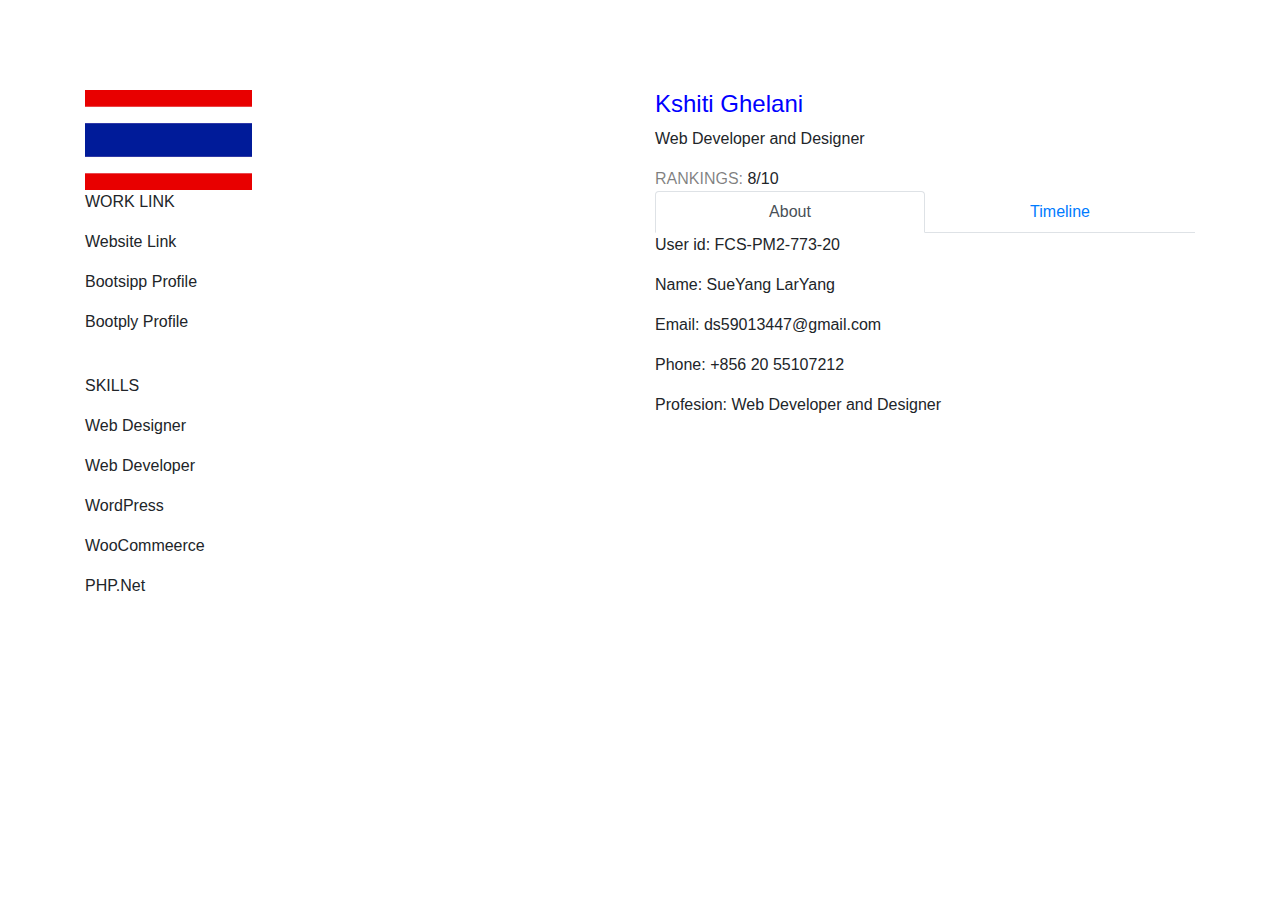
==== hoomwork.html @ d708f608 "first commit" ====
<!DOCTYPE html>
<html lang="en">
<head>
  <title>Webserver - Sue Yang</title>
  <meta charset="utf-8">
  <meta name="viewport" content="width=device-width, initial-scale=1">
  <link rel="stylesheet" href="https://cdn.jsdelivr.net/npm/bootstrap@4.6.1/dist/css/bootstrap.min.css">
  <script src="https://cdn.jsdelivr.net/npm/jquery@3.6.0/dist/jquery.slim.min.js"></script>
  <script src="https://cdn.jsdelivr.net/npm/popper.js@1.16.1/dist/umd/popper.min.js"></script>
  <script src="https://cdn.jsdelivr.net/npm/bootstrap@4.6.1/dist/js/bootstrap.bundle.min.js"></script>
  <script src="https://maxcdn.bootstrapcdn.com/bootstrap/3.4.1/js/bootstrap.min.js"></script>
  <script src="https://ajax.googleapis.com/ajax/libs/jquery/3.6.0/jquery.min.js"></script>
  <style>
      .row{
          margin-top: 90px;
      }
      .timeLineColors p, h4
      {
        color: blue;
      }
  </style>
</head>
<body>


<div class="container">
  <div class="row">
      <div class="col-sm-6">
        <img src="image/thailand.jpg" alt="thailand_flash" width="auto" height="100">

    
        <p class="WORK_LINK">WORK LINK</p>
        <p>Website Link</p>
        <p>Bootsipp Profile</p>
        <p>Bootply Profile</p><br>
    
        <p class="SKILLS">SKILLS</p>
        <p>Web Designer</p>
        <p>Web Developer</p>
        <p>WordPress</p>
        <p>WooCommeerce</p>
        <p>PHP.Net</p>
      </div>
       
      <div class="col-sm-6">
          <h4>Kshiti Ghelani</h4>
          <p>Web Developer and Designer</p>
          <div><span class="text-black-50">RANKINGS: </span><span>8/10</span></div>


          <ul class="nav nav-tabs nav-justified">
              <li class="nav-item">
                  <a data-toggle="tab" href="#about" class="nav-link active">About</a>
              </li>
              <li class="nav-item">
                  <a data-toggle="tab" href="#timeline" class="nav-link">Timeline</a>
              </li>
          </ul>

          <!-- Tabs content -->
            <div class="tab-content" id="ex1-content">
              <div class="tab-pane fade show active" id="about" role="tabpanel" aria-labelledby="ex1-tab-1">
                  <p>User id: FCS-PM2-773-20</p>
                  <p>Name: SueYang LarYang</p>
                  <p>Email: ds59013447@gmail.com</p>
                  <p>Phone: +856 20 55107212</p>
                  <p>Profesion: Web Developer and Designer</p>
              </div>
              
              <div class="tab-pane fade" id="timeline" role="tabpanel" aria-labelledby="ex1-tab-2" style="padding-bottom: 20px;">
                  <h4>Timeline informations</h4>
                  <form method="POST">
                    <div class="form-group">
                      <label for="user_id">User id:</label>
                      <input type="text" class="form-control" id="user_id" required placeholder="Enter User ID">
                    </div>

                    <div class="form-group">
                      <label for="name">Name:</label>
                      <input type="text" class="form-control" id="name" required placeholder="Enter Name">
                    </div>

                    <div class="form-group">
                      <label for="email">Email:</label>
                      <input type="email" class="form-control" id="email" placeholder="Enter Email">
                    </div>

                    <div class="form-group">
                      <label for="phone">Phone:</label>
                      <input type="text" class="form-control" id="=phone" placeholder="Enter Phone">
                    </div>

                    <div class="form-group">
                        <label for="profesion">Profesion:</label>
                        <input type="text" class="form-control" id="=profesion" placeholder="Enter Profesion">
                      </div>

                    <button type="submit" class="btn btn-success">Submit</button>
                  </form>
              </div>
          </div>
        <!-- Tabs content -->            
      </div>
  </div>
</div>

</body>
</html>
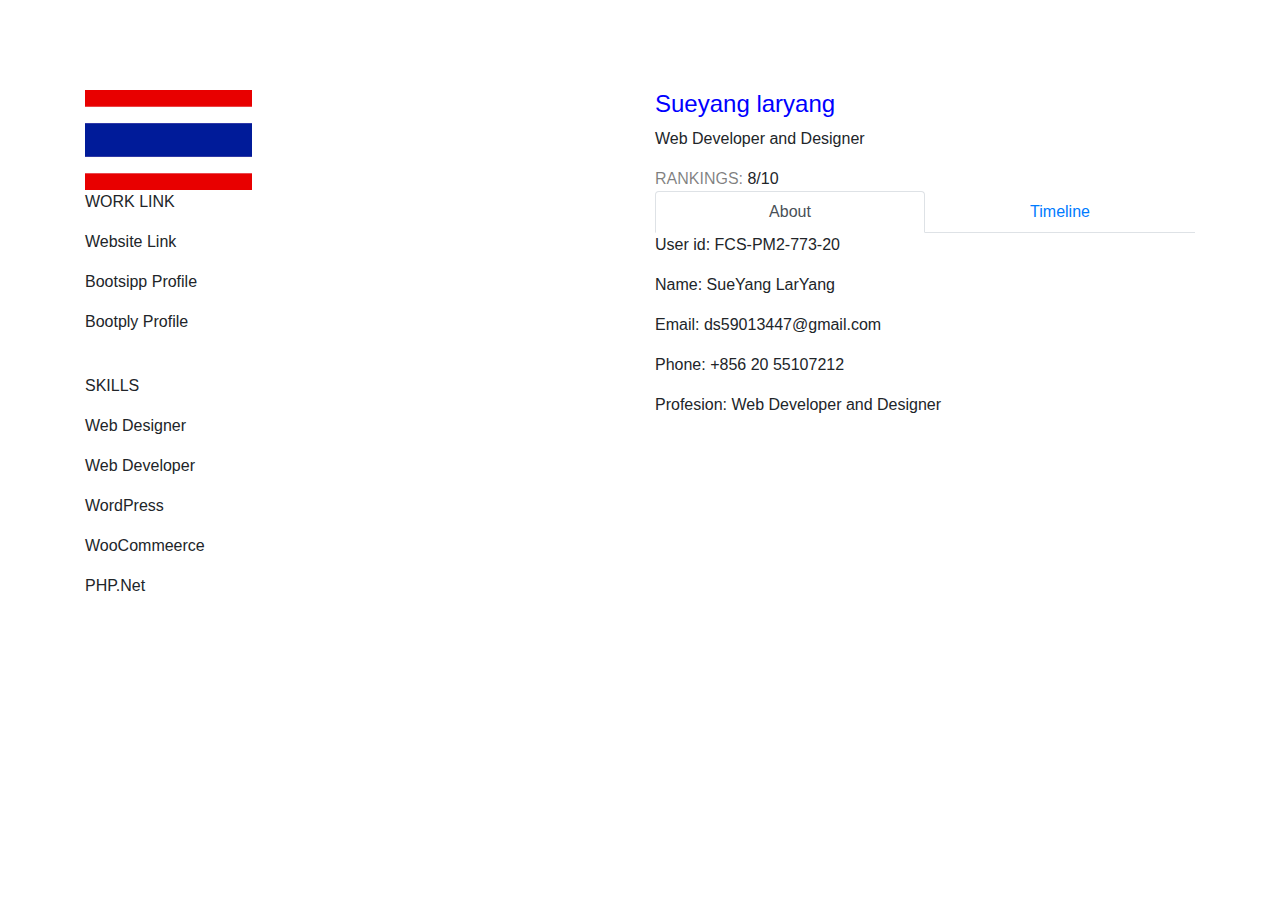
==== commit 07343915: "Update hoomwork.html" ====
--- a/hoomwork.html
+++ b/hoomwork.html
@@ -43,7 +43,7 @@
       </div>
        
       <div class="col-sm-6">
-          <h4>Kshiti Ghelani</h4>
+          <h4>Sueyang laryang</h4>
           <p>Web Developer and Designer</p>
           <div><span class="text-black-50">RANKINGS: </span><span>8/10</span></div>
 
@@ -105,4 +105,4 @@
 </div>
 
 </body>
-</html>+</html>
